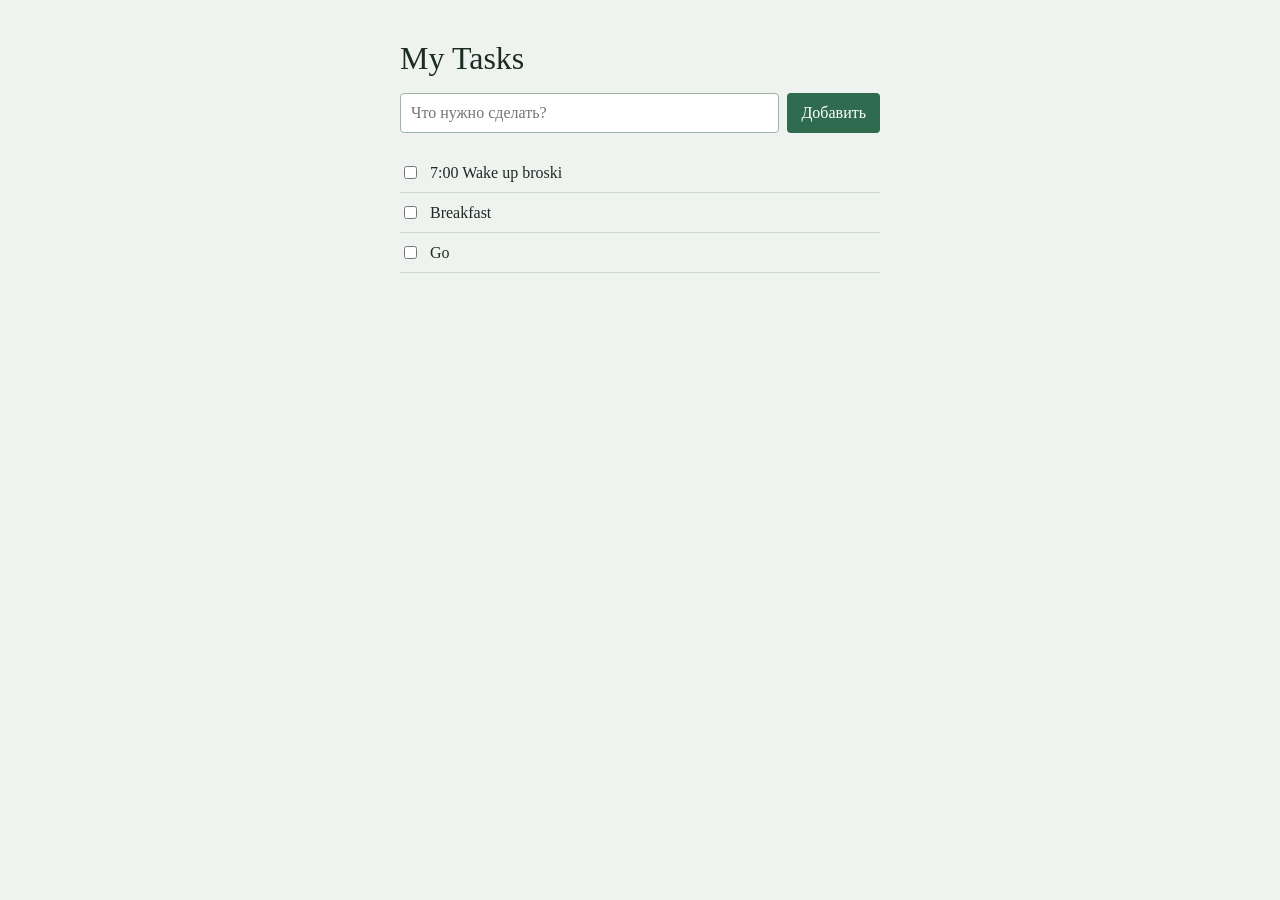
==== CRUD/index.html @ 0236d034 "first commit" ====
<!DOCTYPE html>
<html lang="en">
<head>
    <meta charset="UTF-8">
    <meta name="viewport" content="width=device-width, initial-scale=1.0">
    <title>CRUD</title>
    <link rel="stylesheet" href="./index.css">
</head>
<body>
    <h1>My Tasks</h1>
    <form id="form">
        <input type="text" id="input" placeholder="Что нужно сделать?">
        <button type="submit">Добавить</button>
    </form>
    <ul id="list">
        <li></li>
    </ul>

    <script src="./index.js"></script>
</body>
</html>
---- CRUD/index.css ----
body {

    font-family: Georgia, "Times New Roman", serif;
    max-width: 480px;          
    margin: 40px auto;         
    padding: 0 16px;           
    background: #eef3f0;
    color: #1d2b25;
}

h1 {
  font-weight: normal;
  font-size: 2rem;
  margin-bottom: 16px;
}

form {
  display: flex;
  gap: 8px;
}

input[type="text"] {
  flex: 1;      
  padding: 10px;
  font: inherit;
  border: 1px solid #9bb5a8;
  border-radius: 4px;
}

button {
  padding: 10px 14px;
  font: inherit;
  border: none;
  border-radius: 4px;
  background: #2f6b4f;
  color: white;
  cursor: pointer;
}

button:hover {
  background: #255840;
}

ul {
  list-style: none;
  padding: 0;
  margin-top: 20px;
}

li {
  display: flex;   
  align-items: center;
  gap: 10px;
  padding: 10px 0;
  border-bottom: 1px solid #c9d8d0;
}

li span {
  flex: 1;         
  cursor: text;    
}

li.done span {
  text-decoration: line-through;
  color: #7d9389;
}

.delete {
  background: transparent;
  color: #a33;
  padding: 4px 8px;
}

.delete:hover {
  background: #f3dede;
}

/* .counter {
  color: #5a7268;
  font-size: 0.9rem;
} */
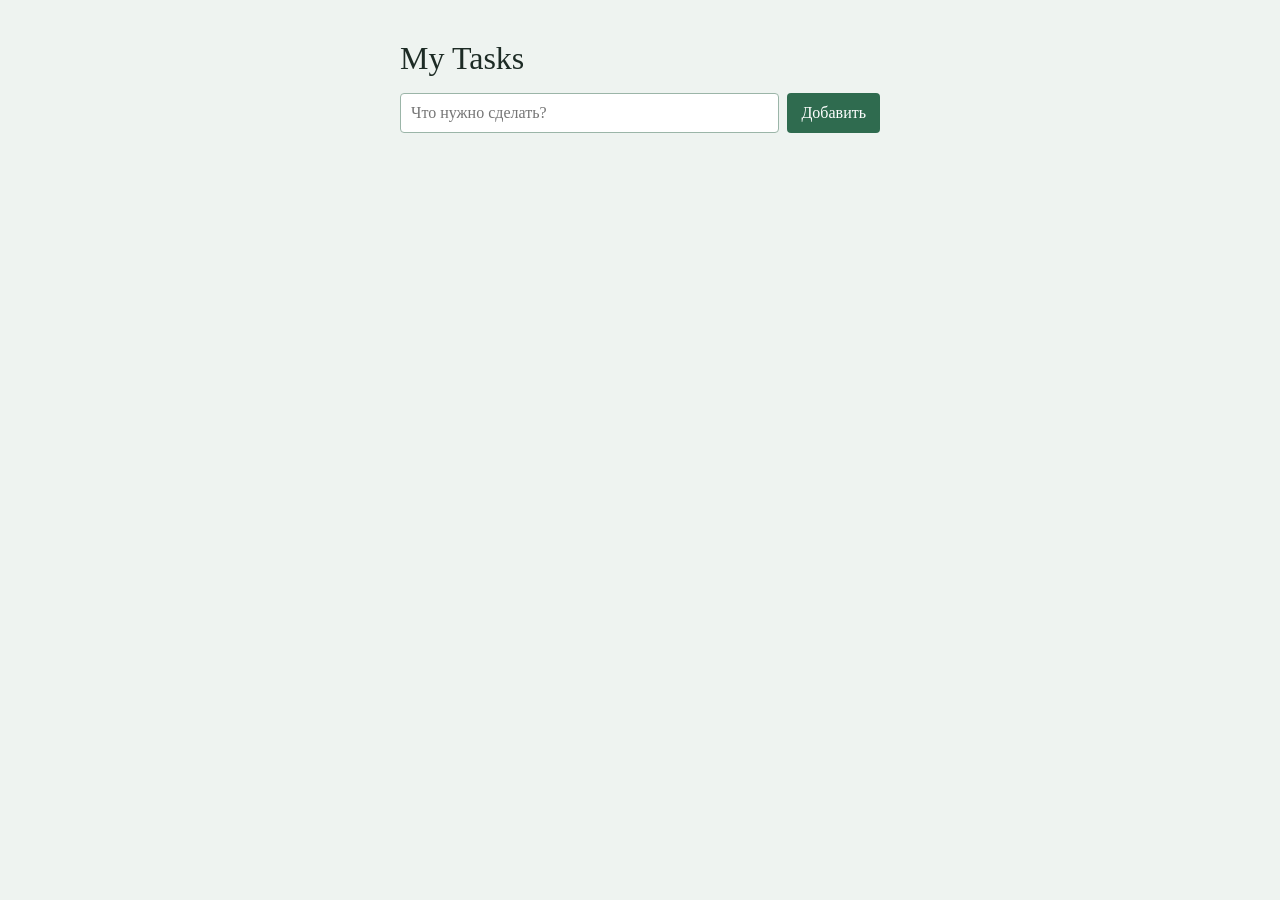
==== commit c8cd81ac: "Class work" ====
--- a/CRUD/index.html
+++ b/CRUD/index.html
@@ -13,7 +13,6 @@
         <button type="submit">Добавить</button>
     </form>
     <ul id="list">
-        <li></li>
     </ul>
 
     <script src="./index.js"></script>
--- a/CRUD/index.css
+++ b/CRUD/index.css
@@ -74,7 +74,15 @@
 .delete:hover {
   background: #f3dede;
 }
+.edit {
+    background: #527b9c;
+    color: white;
+    padding: 4px 8px;
+}
 
+.edit:hover {
+    background: #385d7b;
+}
 /* .counter {
   color: #5a7268;
   font-size: 0.9rem;
